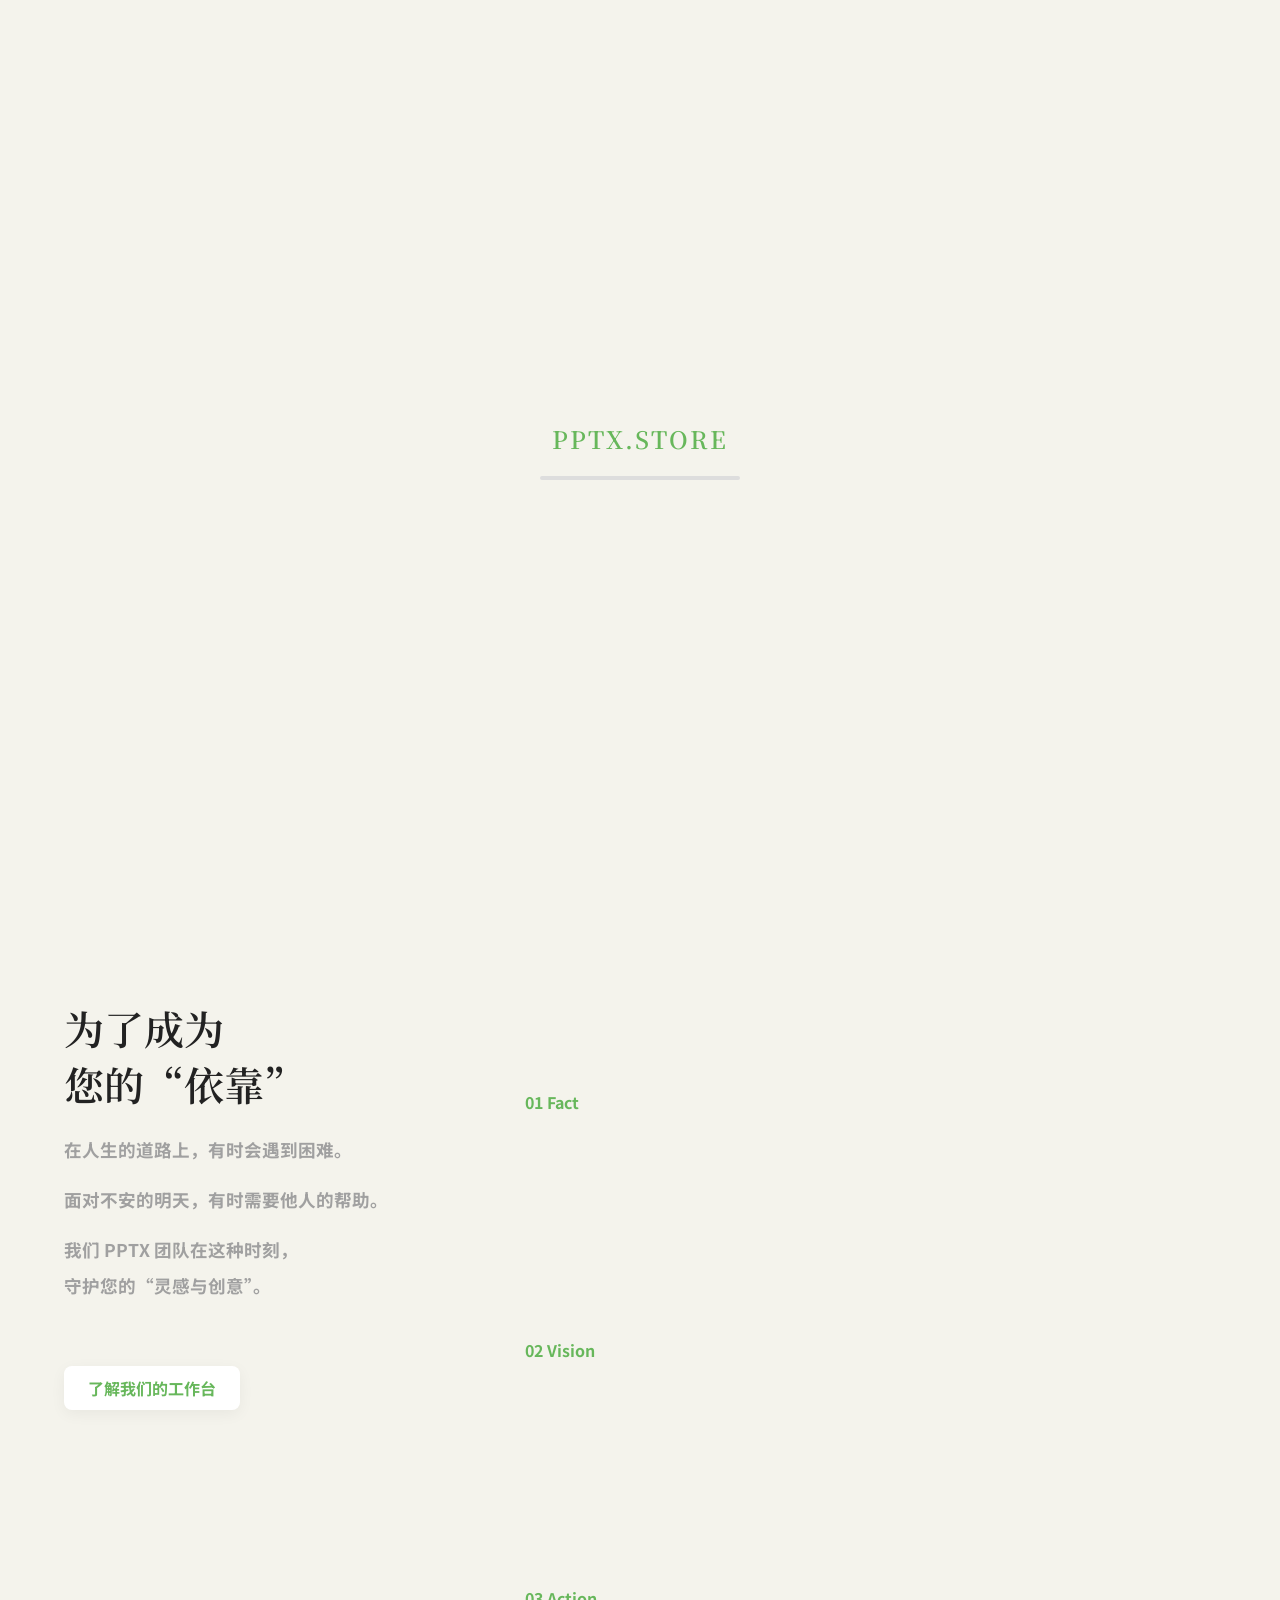
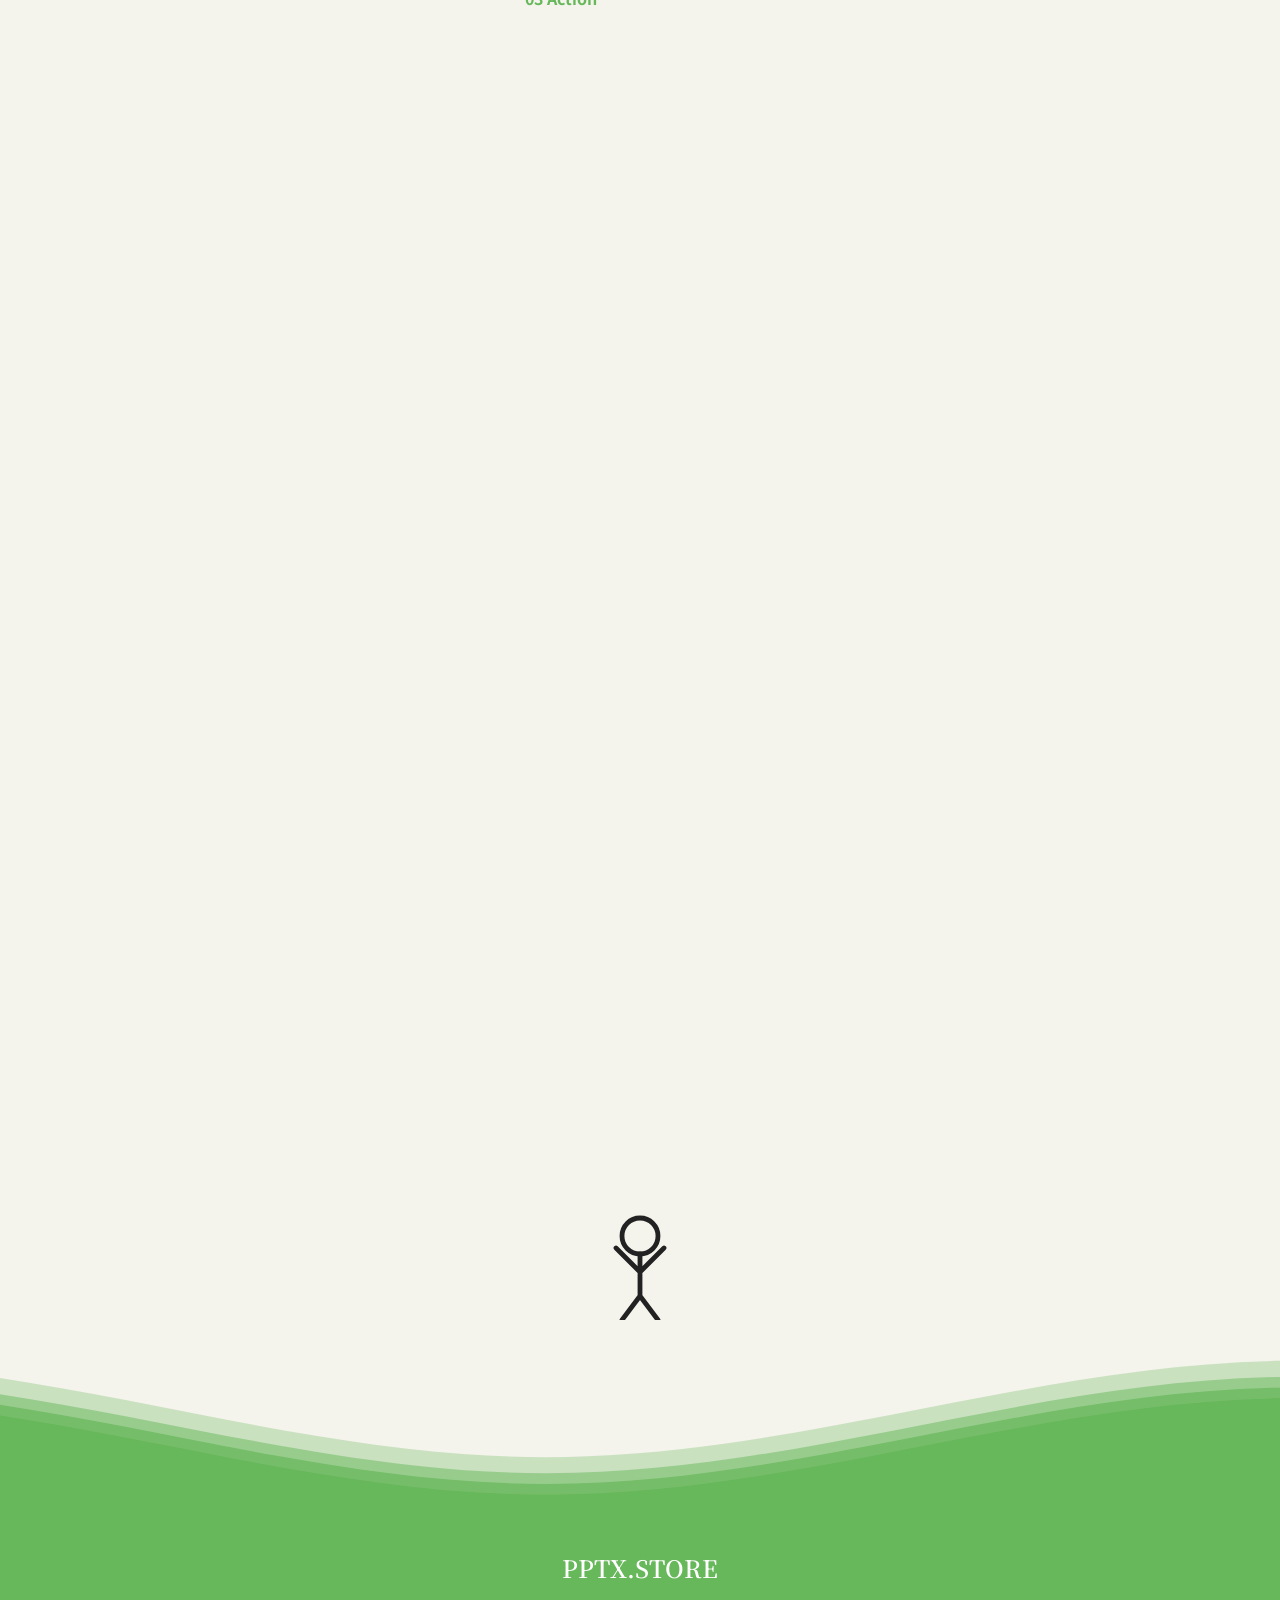
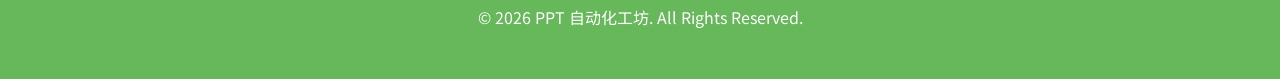
==== index.html @ 2d8229d8 "Reduce homepage drift vertical spread" ====
<!DOCTYPE html>
<html lang="zh-CN">
<head>
    <meta charset="UTF-8">
    <meta name="viewport" content="width=device-width, initial-scale=1.0">
    <title>PPTX.STORE | 首页</title>
    <!-- GSAP & ScrollTrigger -->
    <script src="https://cdnjs.cloudflare.com/ajax/libs/gsap/3.12.2/gsap.min.js"></script>
    <script src="https://cdnjs.cloudflare.com/ajax/libs/gsap/3.12.2/ScrollTrigger.min.js"></script>
    
    <!-- Google Fonts: Noto Serif SC for headings, Noto Sans SC for body -->
    <link rel="preconnect" href="https://fonts.googleapis.com">
    <link rel="preconnect" href="https://fonts.gstatic.com" crossorigin>
    <link href="https://fonts.googleapis.com/css2?family=Noto+Sans+SC:wght@300;400;500;700&family=Noto+Serif+SC:wght@400;600;900&display=swap" rel="stylesheet">
    
    <style>
        /* === 基础重置与变量 === */
        :root {
            --bg-color: #f4f3ec; /* 米白底色 */
            --primary-green: #67b75b; /* 主题绿 */
            --primary-green-hover: #55994b;
            --text-dark: #222222;
            --text-light: #a0a0a0;
            --spring-easing: cubic-bezier(0.34, 1.56, 0.64, 1); /* 弹性跳跃曲线 */
        }
        
        * { margin: 0; padding: 0; box-sizing: border-box; }
        
        h1, h2, h3, .logo {
            font-family: 'Noto Serif SC', serif;
            font-weight: 600;
        }
        
        body, p, a, input, button, textarea, select {
            font-family: 'Noto Sans SC', sans-serif;
        }
        
        body {
            background-color: var(--bg-color);
            color: var(--text-dark);
            overflow-x: hidden;
            -webkit-font-smoothing: antialiased;
        }

        /* === Loading 遮罩 === */
        #loader {
            position: fixed;
            top: 0; left: 0; width: 100vw; height: 100vh;
            background-color: var(--bg-color);
            z-index: 9999;
            display: flex;
            align-items: center;
            justify-content: center;
            flex-direction: column;
        }
        .progress-bar-container {
            width: 200px; height: 4px;
            background-color: #ddd;
            border-radius: 2px;
            overflow: hidden;
            margin-top: 20px;
        }
        .progress-bar {
            width: 0%; height: 100%;
            background-color: var(--primary-green);
        }

        /* === 导航栏 === */
        header.global-nav {
            position: fixed;
            top: 0; left: 0; width: 100%;
            padding: 20px 40px;
            display: flex;
            justify-content: space-between;
            align-items: center;
            z-index: 1000;
            background: rgba(244, 243, 236, 0.85);
            backdrop-filter: blur(10px);
            border-bottom: 1px solid rgba(0,0,0,0.05);
            transition: all 0.3s ease;
        }
        header.global-nav.transparent-nav {
            background: transparent;
            backdrop-filter: none;
            border-bottom: none;
        }
        .global-nav .logo { font-size: 24px; font-weight: bold; letter-spacing: 2px; color: var(--primary-green); text-decoration: none;}
        .global-nav .nav-links { display: flex; gap: 30px; align-items: center; }
        .global-nav .nav-links a { text-decoration: none; color: var(--text-dark); font-weight: 500; font-size: 15px; position: relative; transition: color 0.3s ease; }
        .global-nav .nav-links a:hover, .global-nav .nav-links a.active { color: var(--primary-green); }
        
        /* 按钮水面波浪效果 (Bottom-to-Top Fill) */
        .btn-wave {
            position: relative;
            padding: 10px 24px;
            border-radius: 8px;
            background: #fff;
            color: var(--primary-green) !important;
            font-weight: bold;
            text-decoration: none;
            overflow: hidden;
            box-shadow: 0 4px 15px rgba(0,0,0,0.05);
            transition: color 0.3s ease;
            display: inline-block;
        }
        .btn-wave::before {
            content: '';
            position: absolute;
            bottom: -50%; left: -50%;
            width: 200%; height: 200%;
            background-color: var(--primary-green);
            border-radius: 40%; /* 模拟波浪 */
            transform: translateY(100%);
            transition: transform 0.6s cubic-bezier(0.4, 0, 0.2, 1);
            z-index: -1;
            animation: waveRotate 4s linear infinite;
        }
        @keyframes waveRotate { 0% { transform: translateY(100%) rotate(0deg); } 100% { transform: translateY(100%) rotate(360deg); } }
        .btn-wave:hover { color: #fff !important; }
        .btn-wave:hover::before { transform: translateY(-10%) rotate(0deg); animation: none; }

        /* === 首屏 (Hero Section) === */
        .hero {
            position: relative;
            height: 100vh;
            display: flex;
            align-items: center;
            justify-content: center;
            overflow: hidden;
        }
        .hero-title {
            text-align: center;
            z-index: 10;
            color: #fff;
            mix-blend-mode: difference;
        }
        .hero-title h1 {
            font-size: clamp(3rem, 6vw, 5rem);
            font-weight: 900;
            letter-spacing: 4px;
            line-height: 1.2;
            margin-bottom: 20px;
            opacity: 0;
            transform: translateY(30px);
            color: currentColor;
        }
        .hero-title p {
            font-size: 1.2rem;
            color: currentColor;
            letter-spacing: 2px;
            opacity: 0;
            transform: translateY(20px);
        }

        .hero-drift-field {
            position: absolute;
            inset: 7% -14% 8% -14%;
            z-index: 1;
            pointer-events: none;
            overflow: hidden;
        }
        .hero-drift-track {
            position: absolute;
            top: 16%;
            left: 0;
            display: flex;
            align-items: flex-start;
            gap: clamp(78px, 5.2vw, 118px);
            width: max-content;
            animation: heroDriftLeft 168s linear infinite;
            will-change: transform;
        }
        .organic-shape {
            flex: 0 0 auto;
            width: auto;
            max-width: clamp(280px, var(--shape-width, 24vw), 430px);
            margin-top: var(--float-y, 0vh);
            transform: scale(1);
            transform-origin: center center;
            transition: transform 0.68s cubic-bezier(.2,.9,.2,1);
            cursor: pointer;
            pointer-events: auto;
        }
        .organic-shape-inner {
            width: max-content;
            max-width: inherit;
            border-radius: 34% 26% 38% 24% / 28% 40% 24% 36%;
            overflow: hidden;
            transform: translateY(0) rotate(var(--tilt, 0deg));
            animation: templateFloat 10s infinite alternate ease-in-out, waterBlob 5.8s infinite alternate ease-in-out;
            animation-delay: var(--delay, 0s), calc(var(--delay, 0s) * -0.7);
            transition: filter 0.58s ease, box-shadow 0.58s ease, border-radius 0.68s ease;
            box-shadow: 0 24px 62px rgba(68, 94, 62, 0.13);
            background: #fff;
        }
        .organic-shape-inner img {
            display: block;
            width: auto;
            height: clamp(250px, var(--shape-height, 31vh), 335px);
            max-width: inherit;
            object-fit: contain;
            pointer-events: none;
        }
        .organic-shape:hover {
            z-index: 5;
            transform: scale(1.12);
        }
        .organic-shape:hover .organic-shape-inner {
            filter: brightness(1.03) saturate(1.08);
            box-shadow: 0 34px 86px rgba(68, 94, 62, 0.2);
            border-radius: 42% 30% 34% 48% / 36% 48% 30% 42%;
        }

        @keyframes heroDriftLeft {
            0% { transform: translateX(0); }
            100% { transform: translateX(-50%); }
        }
        @keyframes templateFloat {
            0% { transform: translateY(-8px) rotate(calc(var(--tilt, 0deg) - 0.8deg)); }
            100% { transform: translateY(10px) rotate(calc(var(--tilt, 0deg) + 0.8deg)); }
        }
        @keyframes waterBlob {
            0% { border-radius: 34% 26% 38% 24% / 28% 40% 24% 36%; }
            34% { border-radius: 48% 30% 32% 44% / 42% 28% 46% 30%; }
            68% { border-radius: 26% 44% 48% 30% / 30% 48% 28% 42%; }
            100% { border-radius: 42% 34% 28% 46% / 46% 32% 42% 28%; }
        }
        @media (max-width: 760px) {
            .hero-drift-field { inset: 12% -34% 12% -34%; }
            .hero-drift-track { gap: 28px; top: 8%; animation-duration: 78s; }
            .organic-shape { max-width: min(78vw, 330px); }
            .organic-shape-inner img { height: clamp(190px, var(--shape-height, 30vh), 310px); }
        }

        /* === 左静右动 (Sticky Split Section) === */
        .sticky-section {
            display: flex;
            padding: 100px 5vw;
            min-height: 200vh; /* 创造滚动空间 */
            position: relative;
        }
        .sticky-left {
            width: 40%;
            position: sticky;
            top: 30vh; /* 固定在视口 30% 处 */
            height: fit-content;
        }
        .sticky-left h2 {
            font-size: 2.5rem;
            margin-bottom: 20px;
            line-height: 1.4;
        }
        .scroll-text {
            /* 初始浅灰色，通过 JS 切换 */
            color: var(--text-light);
            font-size: 1.1rem;
            line-height: 2;
            margin-bottom: 15px;
            transition: color 0.6s ease;
            font-weight: bold;
        }
        .scroll-text.active { color: var(--text-dark); }

        .scroll-right {
            width: 60%;
            display: flex;
            flex-direction: column;
            gap: 150px;
            padding-top: 10vh;
        }
        
        /* 图片拉入动画框架 */
        .reveal-container {
            position: relative;
            width: 100%;
            border-radius: 20px;
            overflow: hidden;
            /* 初始被遮罩完全隐藏 */
            clip-path: inset(100% 0 0 0);
        }
        .reveal-container img {
            width: 100%;
            display: block;
            border-radius: 20px;
            transform: translateY(20%); /* 内部图片的视差初始值 */
            transform-origin: center center;
        }

        /* === 底部波浪 (Wave Footer) === */
        .wave-footer-container {
            position: relative;
            width: 100%;
            height: 300px;
            background: var(--bg-color);
            margin-top: 100px;
            overflow: hidden;
        }
        .waves {
            position: absolute;
            bottom: 0; width: 100%; height: 100%;
            min-height: 100px;
            max-height: 150px;
        }
        .parallax > use {
            animation: move-forever 25s cubic-bezier(.55,.5,.45,.5)     infinite;
        }
        .parallax > use:nth-child(1) { animation-delay: -2s; animation-duration: 7s; }
        .parallax > use:nth-child(2) { animation-delay: -3s; animation-duration: 10s; }
        .parallax > use:nth-child(3) { animation-delay: -4s; animation-duration: 13s; }
        .parallax > use:nth-child(4) { animation-delay: -5s; animation-duration: 20s; }

        @keyframes move-forever {
            0% { transform: translate3d(-90px,0,0); }
            100% { transform: translate3d(85px,0,0); }
        }

        .footer-content {
            background-color: var(--primary-green);
            padding: 50px;
            text-align: center;
            color: #fff;
        }
        .hand-drawn-icon {
            width: 120px; height: 120px;
            margin: 0 auto -60px auto;
            position: relative;
            z-index: 10;
        }

    </style>
</head>
<body>

    <!-- Loading Screen -->
    <div id="loader">
        <h2 style="color: var(--primary-green); letter-spacing: 2px;">PPTX.STORE</h2>
        <div class="progress-bar-container">
            <div class="progress-bar" id="progress-bar"></div>
        </div>
    </div>

    <!-- Unified Header -->
    <header class="global-nav transparent-nav"></header>
    <script src="assets/site-nav.js" data-active="home"></script>

    <!-- Hero Section -->
    <section class="hero">
        <!-- Floating Organic Shapes -->
        <div class="hero-drift-field" aria-hidden="true">
            <div class="hero-drift-track" id="hero-drift-track"></div>
        </div>

        <div class="hero-title">
            <h1 id="hero-h1">你的灵感<br>更为生动。</h1>
            <p id="hero-p">AI 驱动的 PPT 自动化工作台</p>
        </div>
    </section>

    <!-- Sticky Split Section -->
    <section class="sticky-section">
        <div class="sticky-left">
            <h2>为了成为<br>您的“依靠”</h2>
            <p class="scroll-text" data-trigger="text1">在人生的道路上，有时会遇到困难。</p>
            <p class="scroll-text" data-trigger="text2">面对不安的明天，有时需要他人的帮助。</p>
            <p class="scroll-text" data-trigger="text3">我们 PPTX 团队在这种时刻，<br>守护您的“灵感与创意”。</p>
            <br><br>
            <a href="https://app.pptx.store/workbench" class="btn-wave">了解我们的工作台</a>
        </div>
        
        <div class="scroll-right">
            <!-- Reveal Image 1 -->
            <div style="margin-bottom: 50px;">
                <span style="color: var(--primary-green); font-weight: bold;">01 Fact</span>
                <div class="reveal-container" id="reveal-img-1">
                    <img class="reveal-inner" src="https://images.unsplash.com/photo-1522071820081-009f0129c71c?auto=format&fit=crop&q=80&w=800" alt="Fact 1">
                </div>
            </div>

            <!-- Reveal Image 2 -->
            <div style="margin-bottom: 50px;">
                <span style="color: var(--primary-green); font-weight: bold;">02 Vision</span>
                <div class="reveal-container" id="reveal-img-2">
                    <img class="reveal-inner" src="https://images.unsplash.com/photo-1553877522-43269d4ea984?auto=format&fit=crop&q=80&w=800" alt="Fact 2">
                </div>
            </div>

            <!-- Reveal Image 3 -->
            <div style="margin-bottom: 50px;">
                <span style="color: var(--primary-green); font-weight: bold;">03 Action</span>
                <div class="reveal-container" id="reveal-img-3">
                    <img class="reveal-inner" src="https://images.unsplash.com/photo-1542744094-3a31f272c490?auto=format&fit=crop&q=80&w=800" alt="Fact 3">
                </div>
            </div>
        </div>
    </section>

    <!-- Wave Footer -->
    <div class="wave-footer-container">
        <!-- SVG 手绘小人占位 (放在波浪上方) -->
        <div class="hand-drawn-icon">
            <svg viewBox="0 0 100 100" fill="none" xmlns="http://www.w3.org/2000/svg">
                <circle cx="50" cy="30" r="15" stroke="#222" stroke-width="4" fill="#f4f3ec"/>
                <path d="M50 45 L50 80 M50 60 L30 40 M50 60 L70 40 M50 80 L35 100 M50 80 L65 100" stroke="#222" stroke-width="4" stroke-linecap="round"/>
            </svg>
        </div>
        
        <!-- SVG 波浪 -->
        <svg class="waves" xmlns="http://www.w3.org/2000/svg" xmlns:xlink="http://www.w3.org/1999/xlink" viewBox="0 24 150 28" preserveAspectRatio="none" shape-rendering="auto">
            <defs>
                <path id="gentle-wave" d="M-160 44c30 0 58-18 88-18s 58 18 88 18 58-18 88-18 58 18 88 18 v44h-352z" />
            </defs>
            <g class="parallax">
                <use xlink:href="#gentle-wave" x="48" y="0" fill="rgba(103, 183, 91, 0.3)" />
                <use xlink:href="#gentle-wave" x="48" y="3" fill="rgba(103, 183, 91, 0.5)" />
                <use xlink:href="#gentle-wave" x="48" y="5" fill="rgba(103, 183, 91, 0.7)" />
                <use xlink:href="#gentle-wave" x="48" y="7" fill="var(--primary-green)" />
            </g>
        </svg>
    </div>
    <div class="footer-content">
        <h2 style="margin-bottom: 20px;">PPTX.STORE</h2>
        <p>© 2026 PPT 自动化工坊. All Rights Reserved.</p>
    </div>

    <!-- === 核心动画脚本 === -->
    <script>
        // 注册 ScrollTrigger
        gsap.registerPlugin(ScrollTrigger);

        const templateImages = [
            "static/templates/颁奖.jpg",
            "static/templates/读书分享.jpg",
            "static/templates/非遗ppt模板.jpg",
            "static/templates/高端模板.jpg",
            "static/templates/高三班会模板.jpg",
            "static/templates/公司介绍.jpg",
            "static/templates/检察蓝模板.jpg",
            "static/templates/腊八节模板.jpg",
            "static/templates/玫瑰金理财模板.jpg",
            "static/templates/美味食堂模板.jpg",
            "static/templates/美妆模板.jpg",
            "static/templates/融资模板.jpg",
            "static/templates/商务模板2.jpg",
            "static/templates/现代模板.jpg",
            "static/templates/学生干部竞选模板.jpg",
            "static/templates/杂质风模板.jpg"
        ];

        const driftTrack = document.getElementById("hero-drift-track");
        if (driftTrack) {
            const shuffled = templateImages
                .map(src => ({ src, weight: Math.random() }))
                .sort((a, b) => a.weight - b.weight)
                .map(item => item.src);
            const doubled = [...shuffled, ...shuffled];
            driftTrack.innerHTML = doubled.map((src, index) => {
                const lanes = [-8, 7, -4, 10, -6, 4];
                const width = 21.5 + Math.random() * 3.5;
                const height = 29 + Math.random() * 4;
                const floatY = lanes[index % lanes.length] + (-2 + Math.random() * 4);
                const tilt = -4 + Math.random() * 8;
                const delay = -(index * 0.65 + Math.random() * 5);
                return `<div class="organic-shape" style="--shape-width:${width.toFixed(2)}vw; --shape-height:${height.toFixed(2)}vh; --float-y:${floatY.toFixed(2)}vh; --tilt:${tilt.toFixed(2)}deg; --delay:${delay.toFixed(2)}s;"><div class="organic-shape-inner"><img src="${src}" alt=""></div></div>`;
            }).join("");
        }

        // 1. Loading 动画
        window.addEventListener("load", () => {
            const tl = gsap.timeline();
            
            // 进度条增长
            tl.to("#progress-bar", { width: "100%", duration: 1.2, ease: "power2.inOut" })
            // 遮罩上滑消失
            .to("#loader", { yPercent: -100, duration: 0.8, ease: "power4.inOut" })
            // 首屏标题淡入弹跳
            .to("#hero-h1", { y: 0, opacity: 1, duration: 0.8, ease: "back.out(1.7)" }, "-=0.3")
            .to("#hero-p", { y: 0, opacity: 1, duration: 0.6, ease: "power2.out" }, "-=0.6");
        });

        // 3. 滚动文字变色逻辑
        const observerOptions = {
            root: null,
            rootMargin: "-40% 0px -40% 0px", // 视口中央 20% 区域为触发区
            threshold: 0
        };

        const textObserver = new IntersectionObserver((entries) => {
            entries.forEach(entry => {
                const imgId = entry.target.id; 
                let textIndex = 1;
                if(imgId === 'reveal-img-1') textIndex = 1;
                if(imgId === 'reveal-img-2') textIndex = 2;
                if(imgId === 'reveal-img-3') textIndex = 3;
                
                const targetText = document.querySelector(`.scroll-text[data-trigger="text${textIndex}"]`);
                
                if(entry.isIntersecting) {
                    targetText.classList.add('active');
                } else {
                    targetText.classList.remove('active');
                }
            });
        }, observerOptions);

        document.querySelectorAll('.reveal-container').forEach(container => {
            textObserver.observe(container);
        });

        // 4. 滚动图片拉入展开动画 (clip-path)
        gsap.utils.toArray('.reveal-container').forEach(container => {
            const innerImg = container.querySelector('.reveal-inner');
            
            let tl = gsap.timeline({
                scrollTrigger: {
                    trigger: container,
                    start: "top 85%", // 当容器顶部到达视口 85% 时触发
                    toggleActions: "play none none reverse"
                }
            });

            tl.to(container, {
                clipPath: "inset(0% 0 0 0)",
                duration: 1.2,
                ease: "power3.inOut"
            })
            .to(innerImg, {
                y: "0%",
                scale: 1,
                duration: 1.2,
                ease: "power3.inOut"
            }, 0); 
        });

        // 导航栏滚动交互：当页面滚动时添加背景毛玻璃
        window.addEventListener('scroll', () => {
            const nav = document.querySelector('header.global-nav');
            if (window.scrollY > 50) {
                nav.classList.remove('transparent-nav');
            } else {
                nav.classList.add('transparent-nav');
            }
        });
    </script>
</body>
</html>
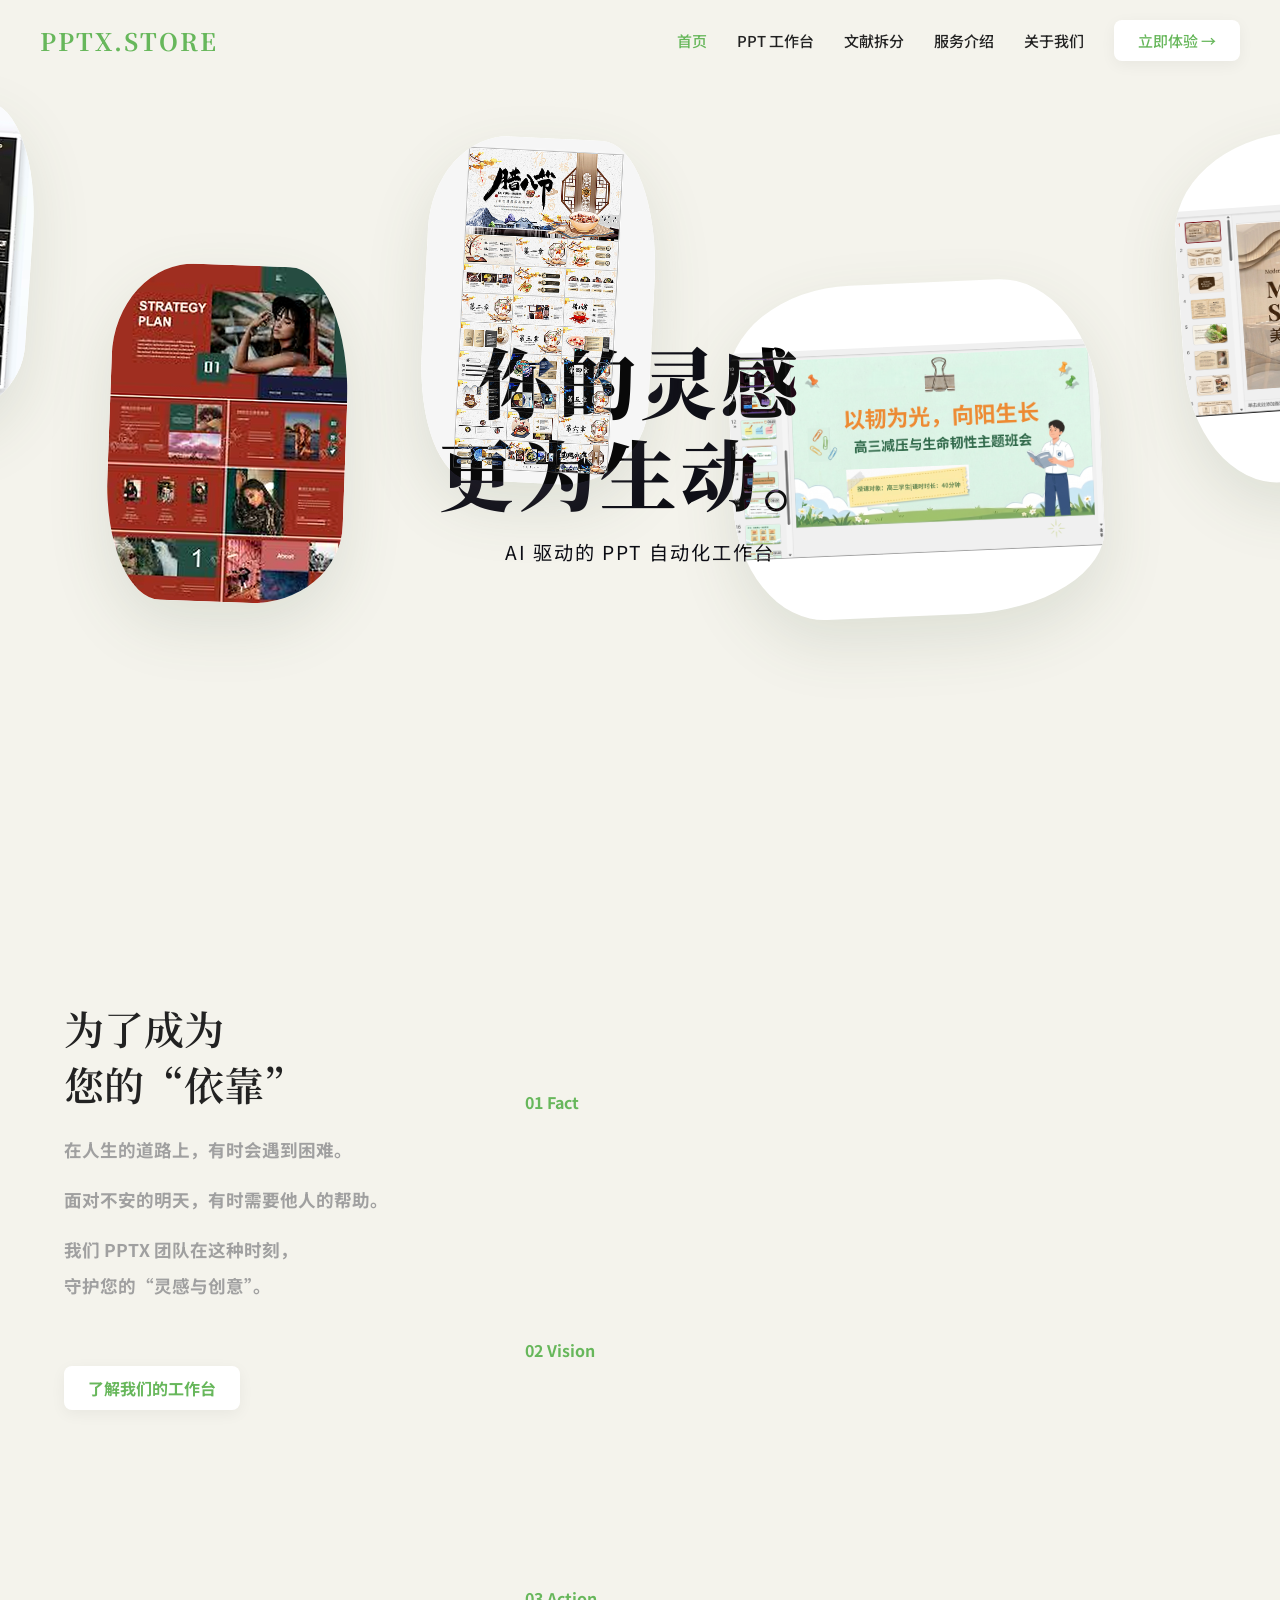
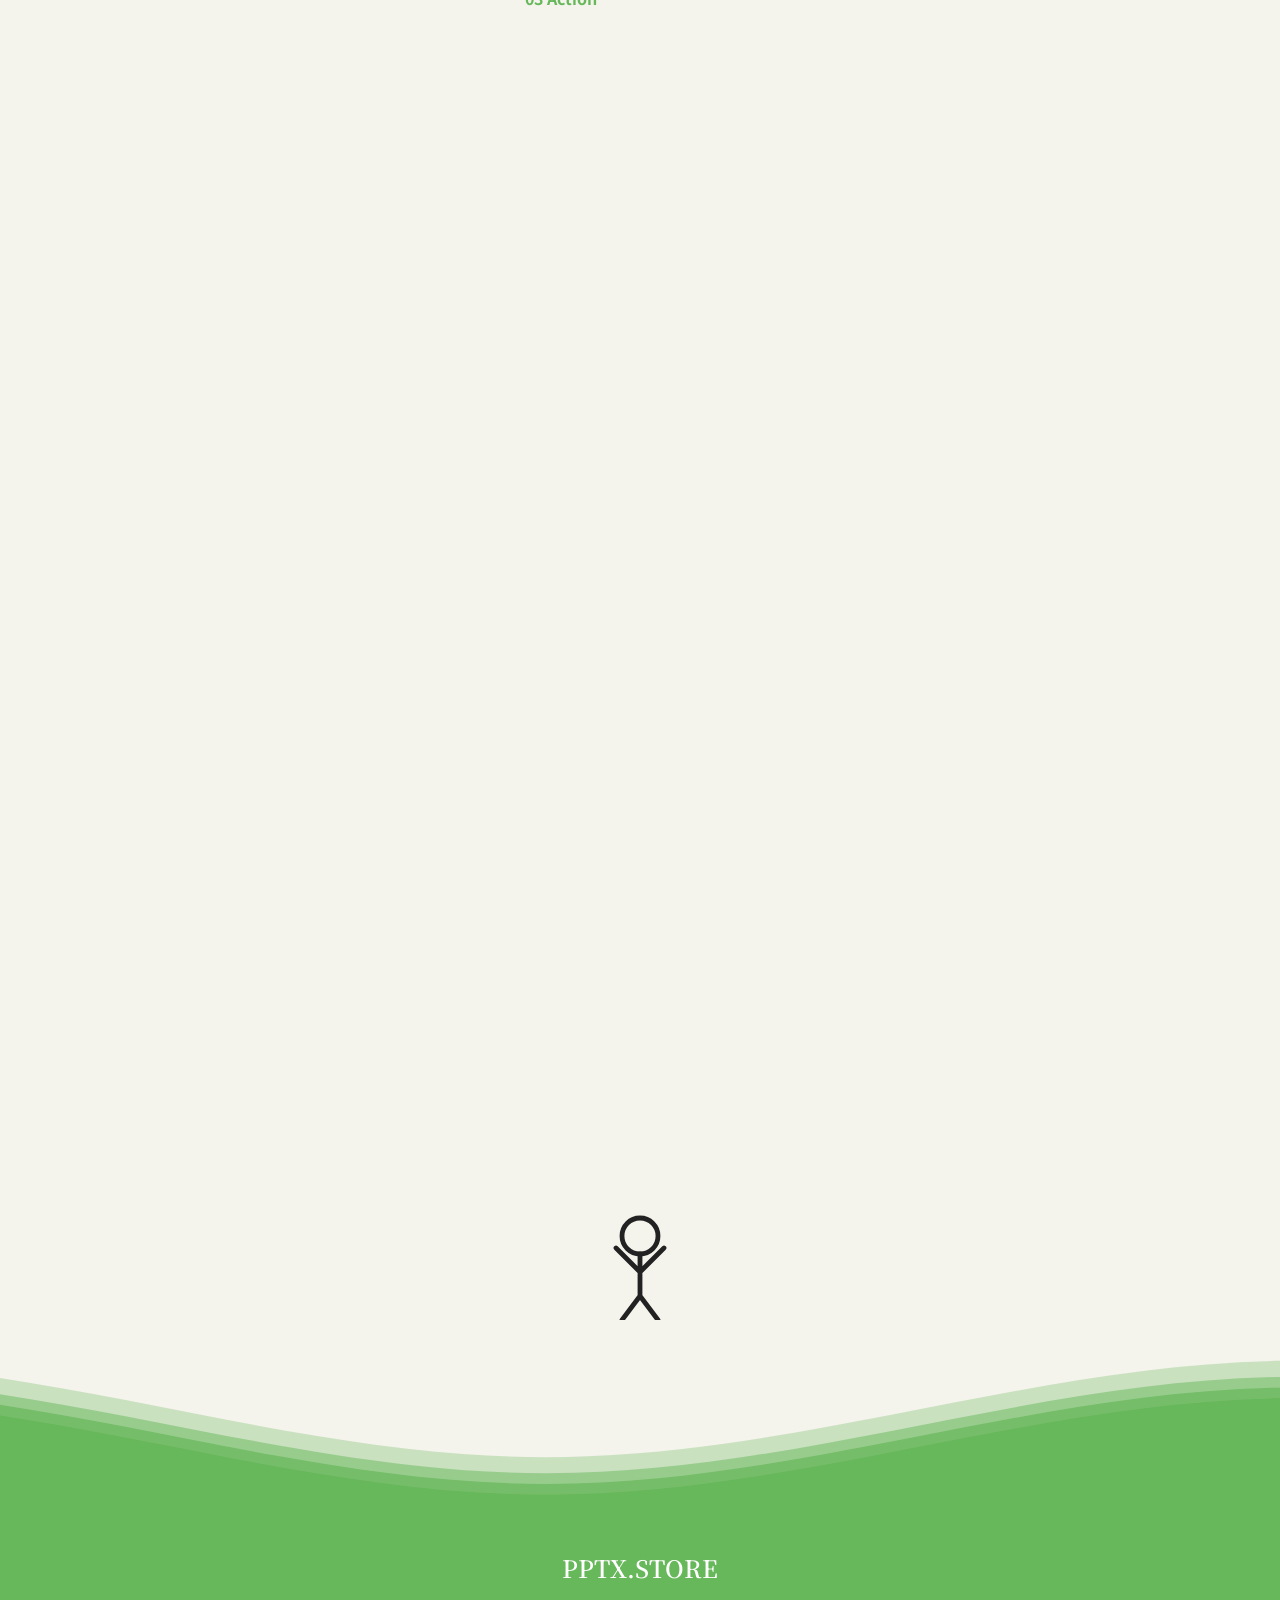
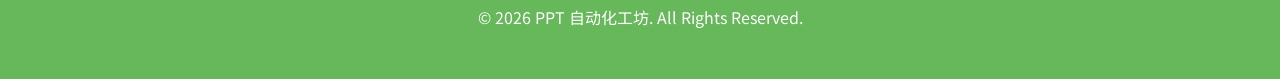
==== commit 1dad2803: "Fix mobile loader fallback" ====
--- a/index.html
+++ b/index.html
@@ -4,9 +4,9 @@
     <meta charset="UTF-8">
     <meta name="viewport" content="width=device-width, initial-scale=1.0">
     <title>PPTX.STORE | 首页</title>
-    <!-- GSAP & ScrollTrigger -->
-    <script src="https://cdnjs.cloudflare.com/ajax/libs/gsap/3.12.2/gsap.min.js"></script>
-    <script src="https://cdnjs.cloudflare.com/ajax/libs/gsap/3.12.2/ScrollTrigger.min.js"></script>
+    <!-- GSAP & ScrollTrigger (local fallback-friendly assets for mobile networks) -->
+    <script src="static/vendor/gsap.min.js"></script>
+    <script src="static/vendor/ScrollTrigger.min.js"></script>
     
     <!-- Google Fonts: Noto Serif SC for headings, Noto Sans SC for body -->
     <link rel="preconnect" href="https://fonts.googleapis.com">
@@ -173,7 +173,7 @@
         .organic-shape {
             flex: 0 0 auto;
             width: auto;
-            max-width: clamp(280px, var(--shape-width, 24vw), 430px);
+            max-width: clamp(336px, var(--shape-width, 28.8vw), 516px);
             margin-top: var(--float-y, 0vh);
             transform: scale(1);
             transform-origin: center center;
@@ -196,7 +196,7 @@
         .organic-shape-inner img {
             display: block;
             width: auto;
-            height: clamp(250px, var(--shape-height, 31vh), 335px);
+            height: clamp(300px, var(--shape-height, 37.2vh), 402px);
             max-width: inherit;
             object-fit: contain;
             pointer-events: none;
@@ -455,8 +455,8 @@
             const doubled = [...shuffled, ...shuffled];
             driftTrack.innerHTML = doubled.map((src, index) => {
                 const lanes = [-8, 7, -4, 10, -6, 4];
-                const width = 21.5 + Math.random() * 3.5;
-                const height = 29 + Math.random() * 4;
+                const width = 25.8 + Math.random() * 4.2;
+                const height = 34.8 + Math.random() * 4.8;
                 const floatY = lanes[index % lanes.length] + (-2 + Math.random() * 4);
                 const tilt = -4 + Math.random() * 8;
                 const delay = -(index * 0.65 + Math.random() * 5);
@@ -464,8 +464,34 @@
             }).join("");
         }
 
+        const revealPageWithoutGsap = () => {
+            const progress = document.getElementById("progress-bar");
+            const loader = document.getElementById("loader");
+            const h1 = document.getElementById("hero-h1");
+            const p = document.getElementById("hero-p");
+            if (progress) progress.style.width = "100%";
+            if (h1) {
+                h1.style.opacity = "1";
+                h1.style.transform = "translateY(0)";
+            }
+            if (p) {
+                p.style.opacity = "1";
+                p.style.transform = "translateY(0)";
+            }
+            if (loader) {
+                loader.style.transition = "transform .55s ease, opacity .4s ease";
+                loader.style.transform = "translateY(-100%)";
+                loader.style.opacity = "0";
+                setTimeout(() => { loader.style.display = "none"; }, 650);
+            }
+        };
+
         // 1. Loading 动画
         window.addEventListener("load", () => {
+            if (!window.gsap) {
+                revealPageWithoutGsap();
+                return;
+            }
             const tl = gsap.timeline();
             
             // 进度条增长
@@ -476,6 +502,12 @@
             .to("#hero-h1", { y: 0, opacity: 1, duration: 0.8, ease: "back.out(1.7)" }, "-=0.3")
             .to("#hero-p", { y: 0, opacity: 1, duration: 0.6, ease: "power2.out" }, "-=0.6");
         });
+        setTimeout(() => {
+            const loader = document.getElementById("loader");
+            if (loader && loader.style.display !== "none" && getComputedStyle(loader).transform === "none") {
+                revealPageWithoutGsap();
+            }
+        }, 2200);
 
         // 3. 滚动文字变色逻辑
         const observerOptions = {
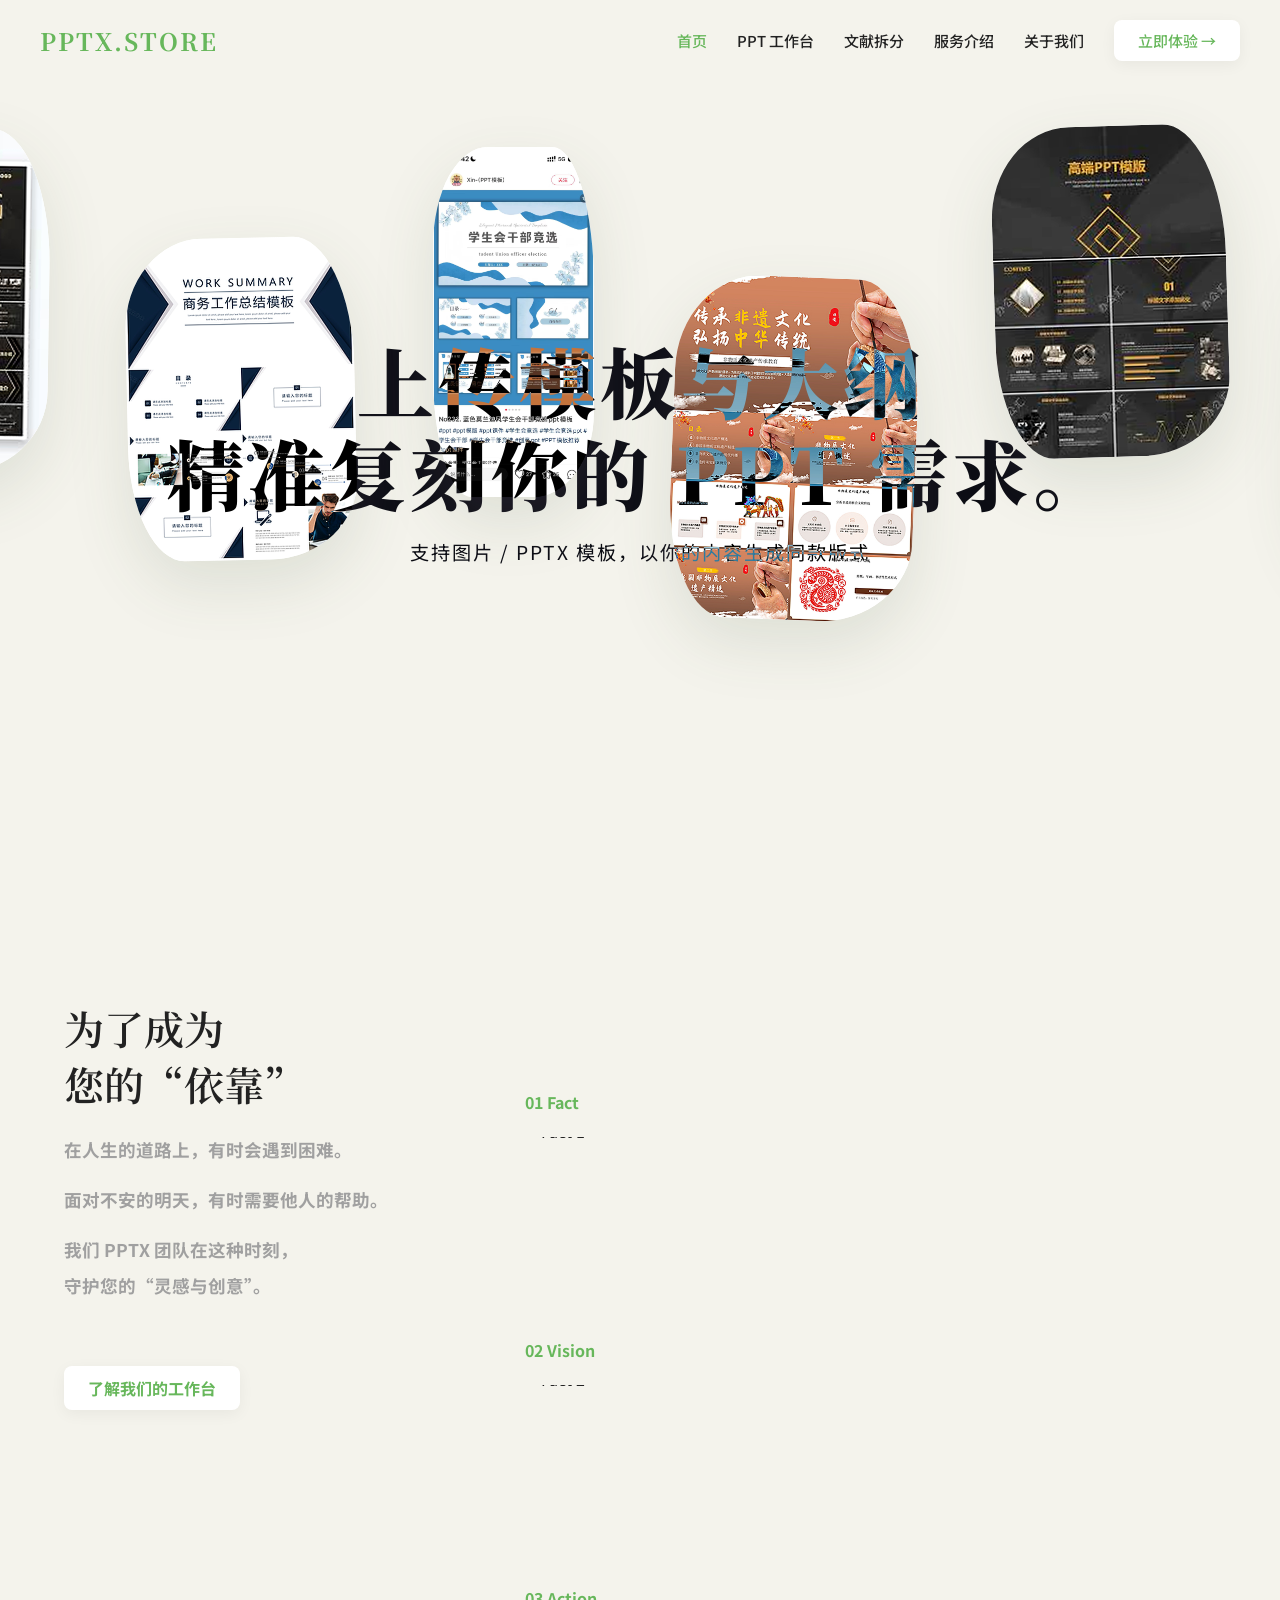
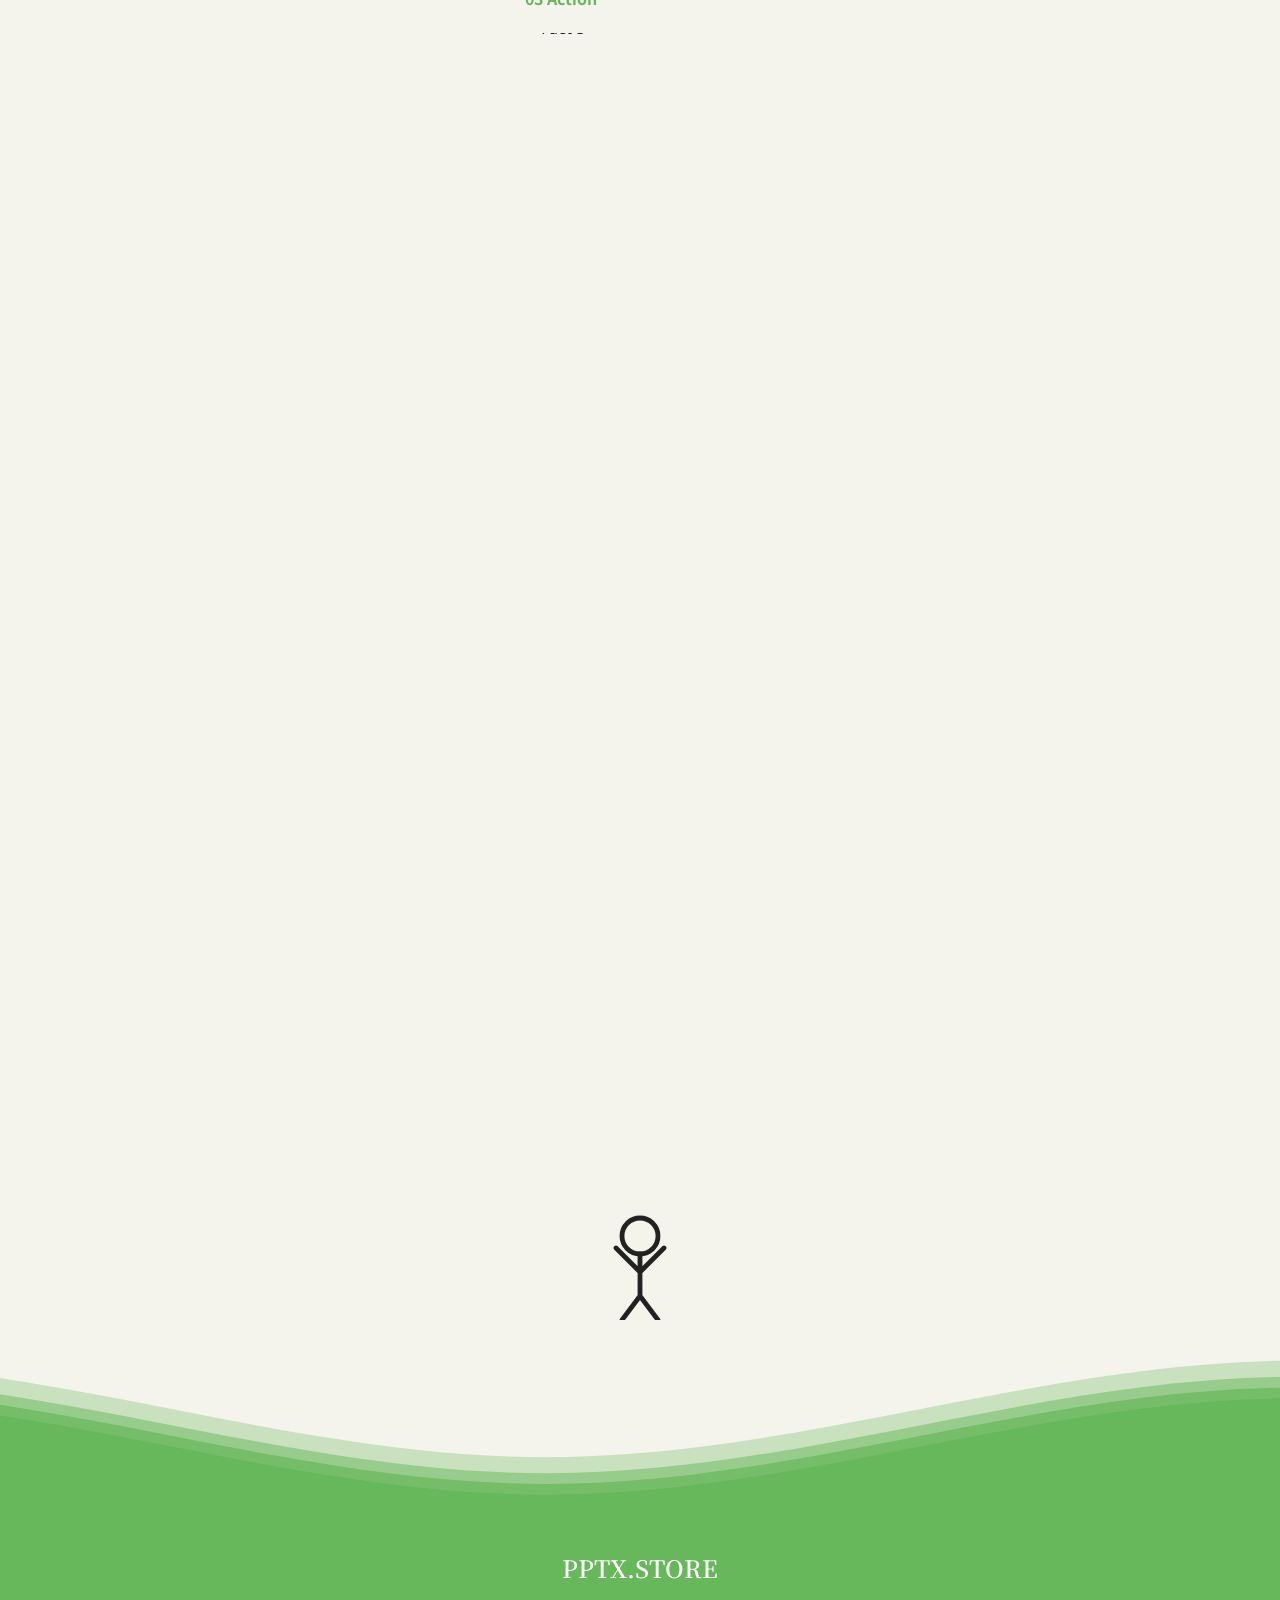
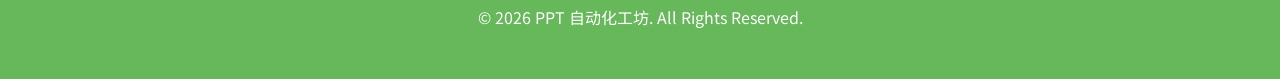
==== commit 915b2eec: "Update homepage hero copy" ====
--- a/index.html
+++ b/index.html
@@ -133,6 +133,7 @@
             z-index: 10;
             color: #fff;
             mix-blend-mode: difference;
+            width: min(92vw, 1120px);
         }
         .hero-title h1 {
             font-size: clamp(3rem, 6vw, 5rem);
@@ -230,6 +231,8 @@
             .hero-drift-track { gap: 28px; top: 8%; animation-duration: 78s; }
             .organic-shape { max-width: min(78vw, 330px); }
             .organic-shape-inner img { height: clamp(190px, var(--shape-height, 30vh), 310px); }
+            .hero-title h1 { font-size: clamp(2.25rem, 12vw, 3.6rem); letter-spacing: 1px; }
+            .hero-title p { font-size: 1rem; letter-spacing: 1px; }
         }
 
         /* === 左静右动 (Sticky Split Section) === */
@@ -351,8 +354,8 @@
         </div>
 
         <div class="hero-title">
-            <h1 id="hero-h1">你的灵感<br>更为生动。</h1>
-            <p id="hero-p">AI 驱动的 PPT 自动化工作台</p>
+            <h1 id="hero-h1">上传模板与大纲<br>精准复刻你的 PPT 需求。</h1>
+            <p id="hero-p">支持图片 / PPTX 模板，以你的内容生成同款版式</p>
         </div>
     </section>
 
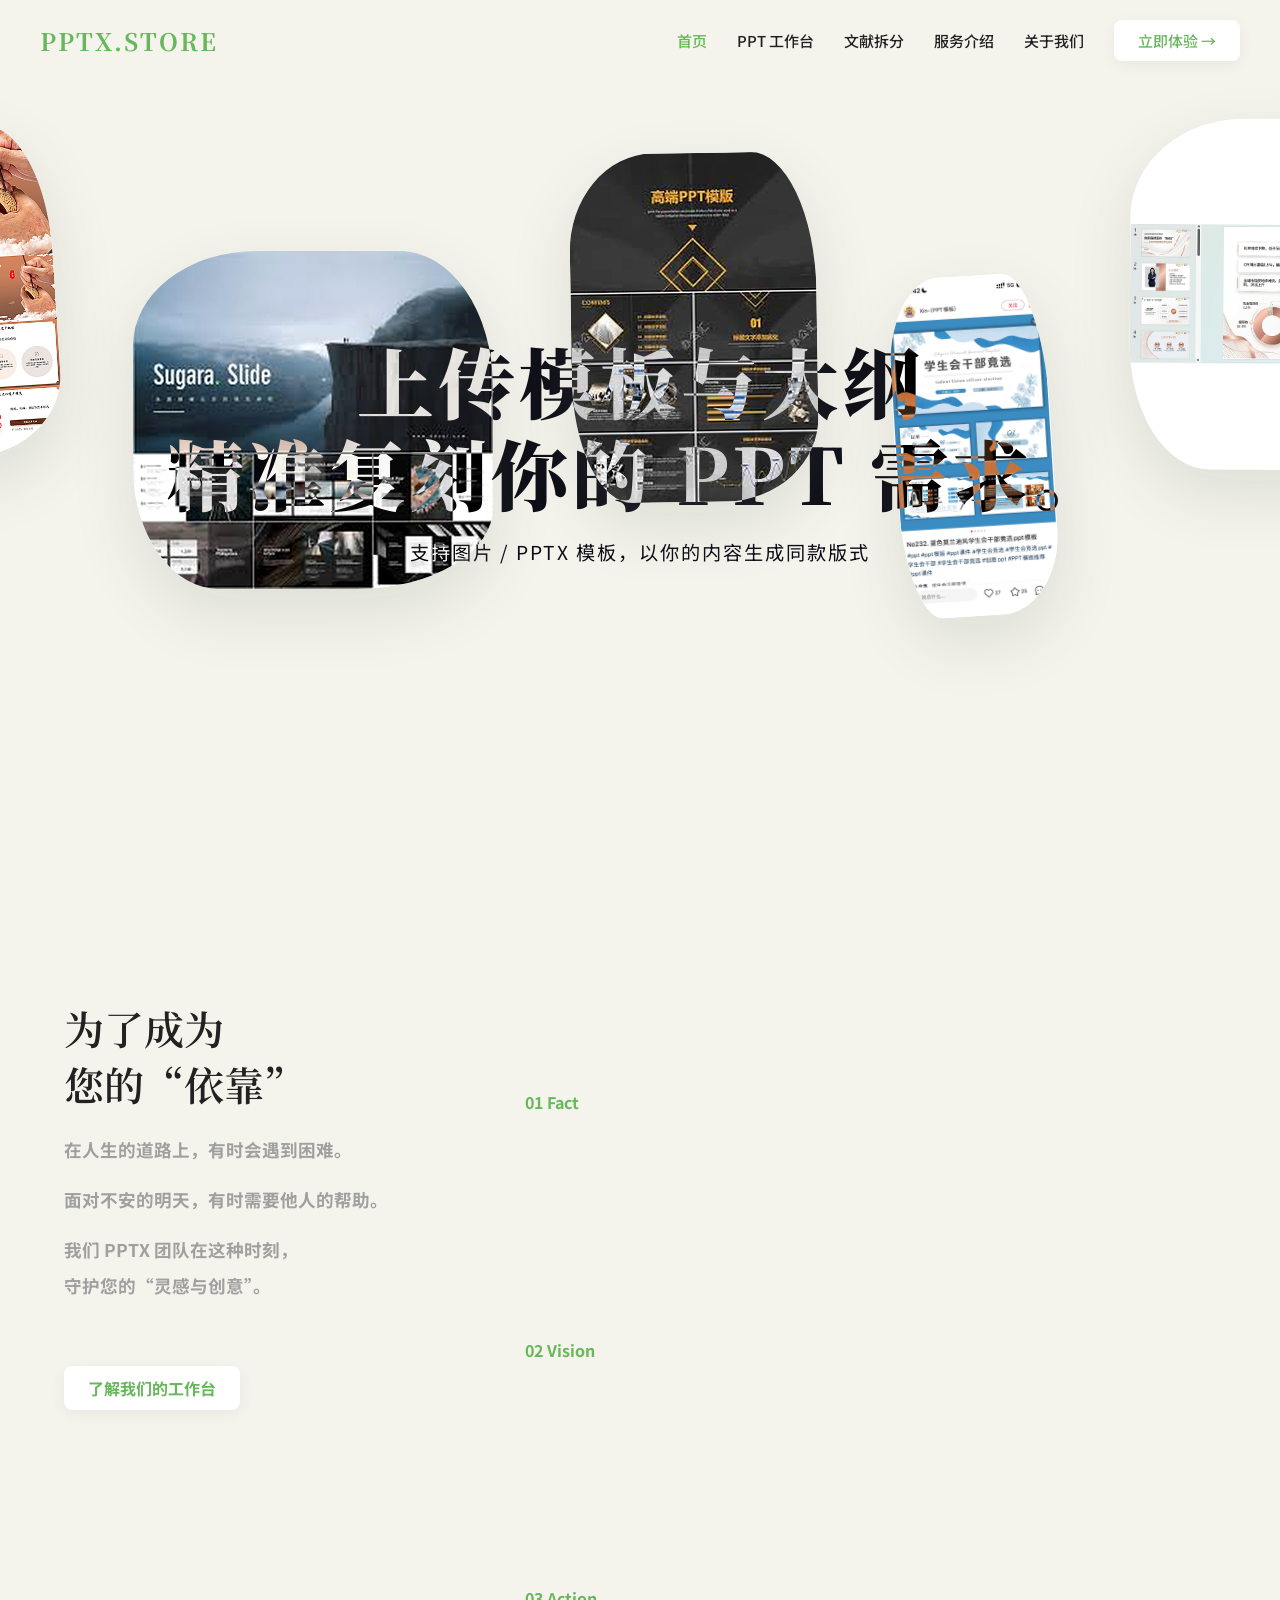
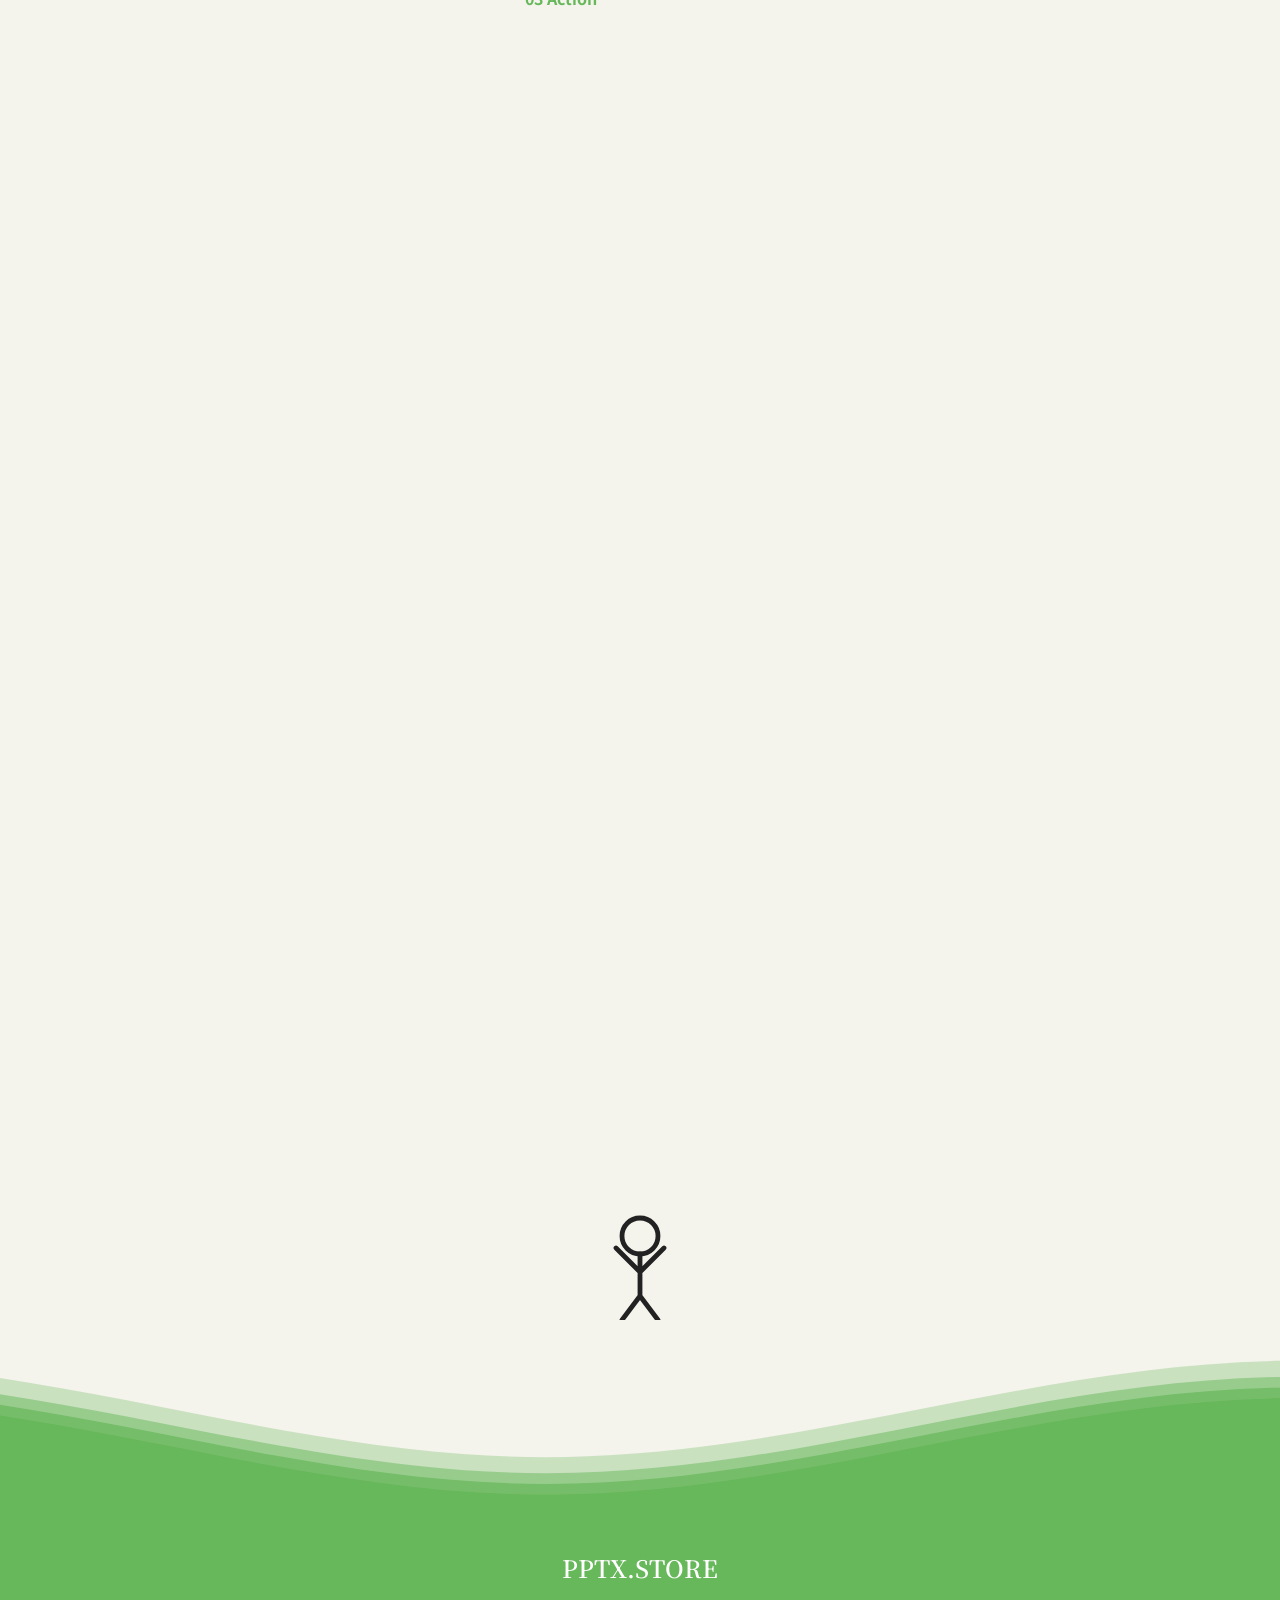
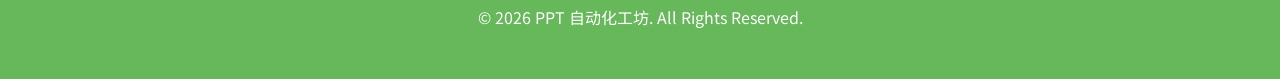
==== commit 095795b7: "Point workbench links to deployed Vercel page" ====
--- a/index.html
+++ b/index.html
@@ -367,7 +367,7 @@
             <p class="scroll-text" data-trigger="text2">面对不安的明天，有时需要他人的帮助。</p>
             <p class="scroll-text" data-trigger="text3">我们 PPTX 团队在这种时刻，<br>守护您的“灵感与创意”。</p>
             <br><br>
-            <a href="https://app.pptx.store/workbench" class="btn-wave">了解我们的工作台</a>
+            <a href="https://www.pptx.store/workbench" class="btn-wave">了解我们的工作台</a>
         </div>
         
         <div class="scroll-right">
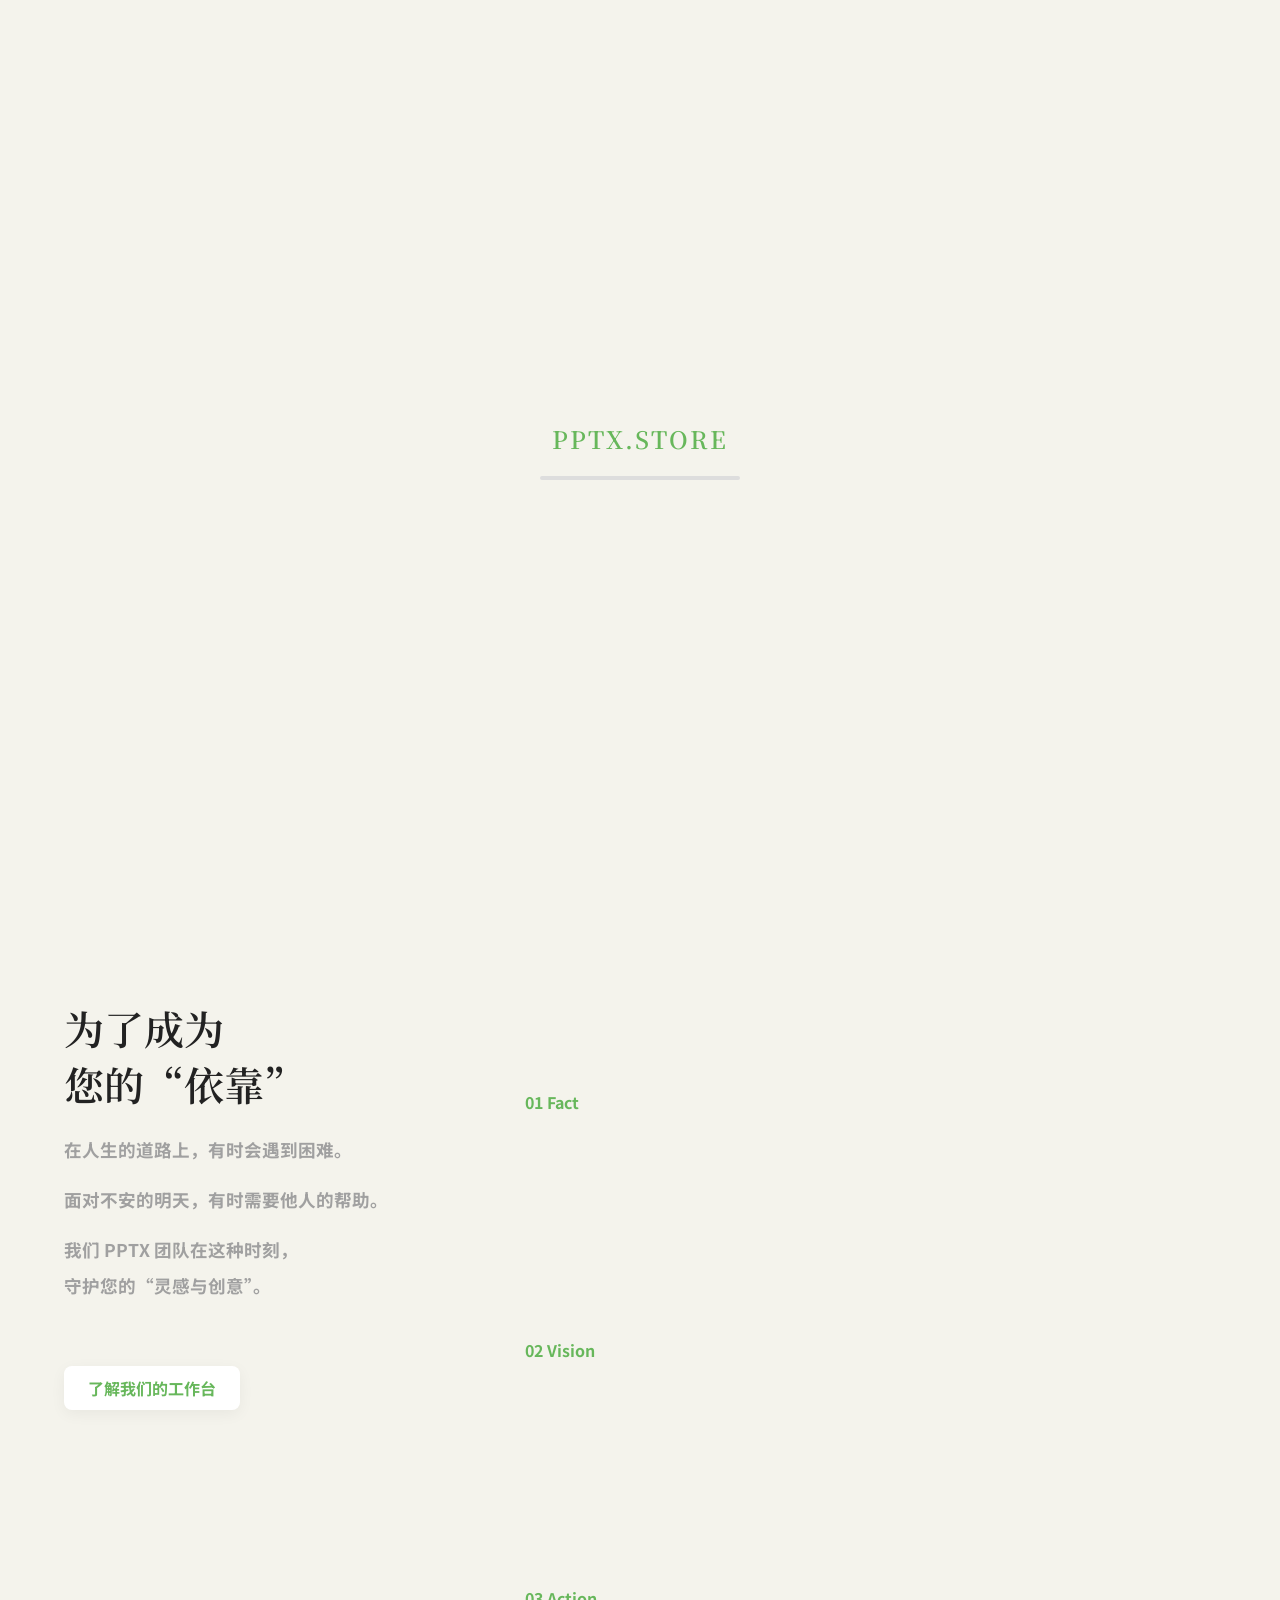
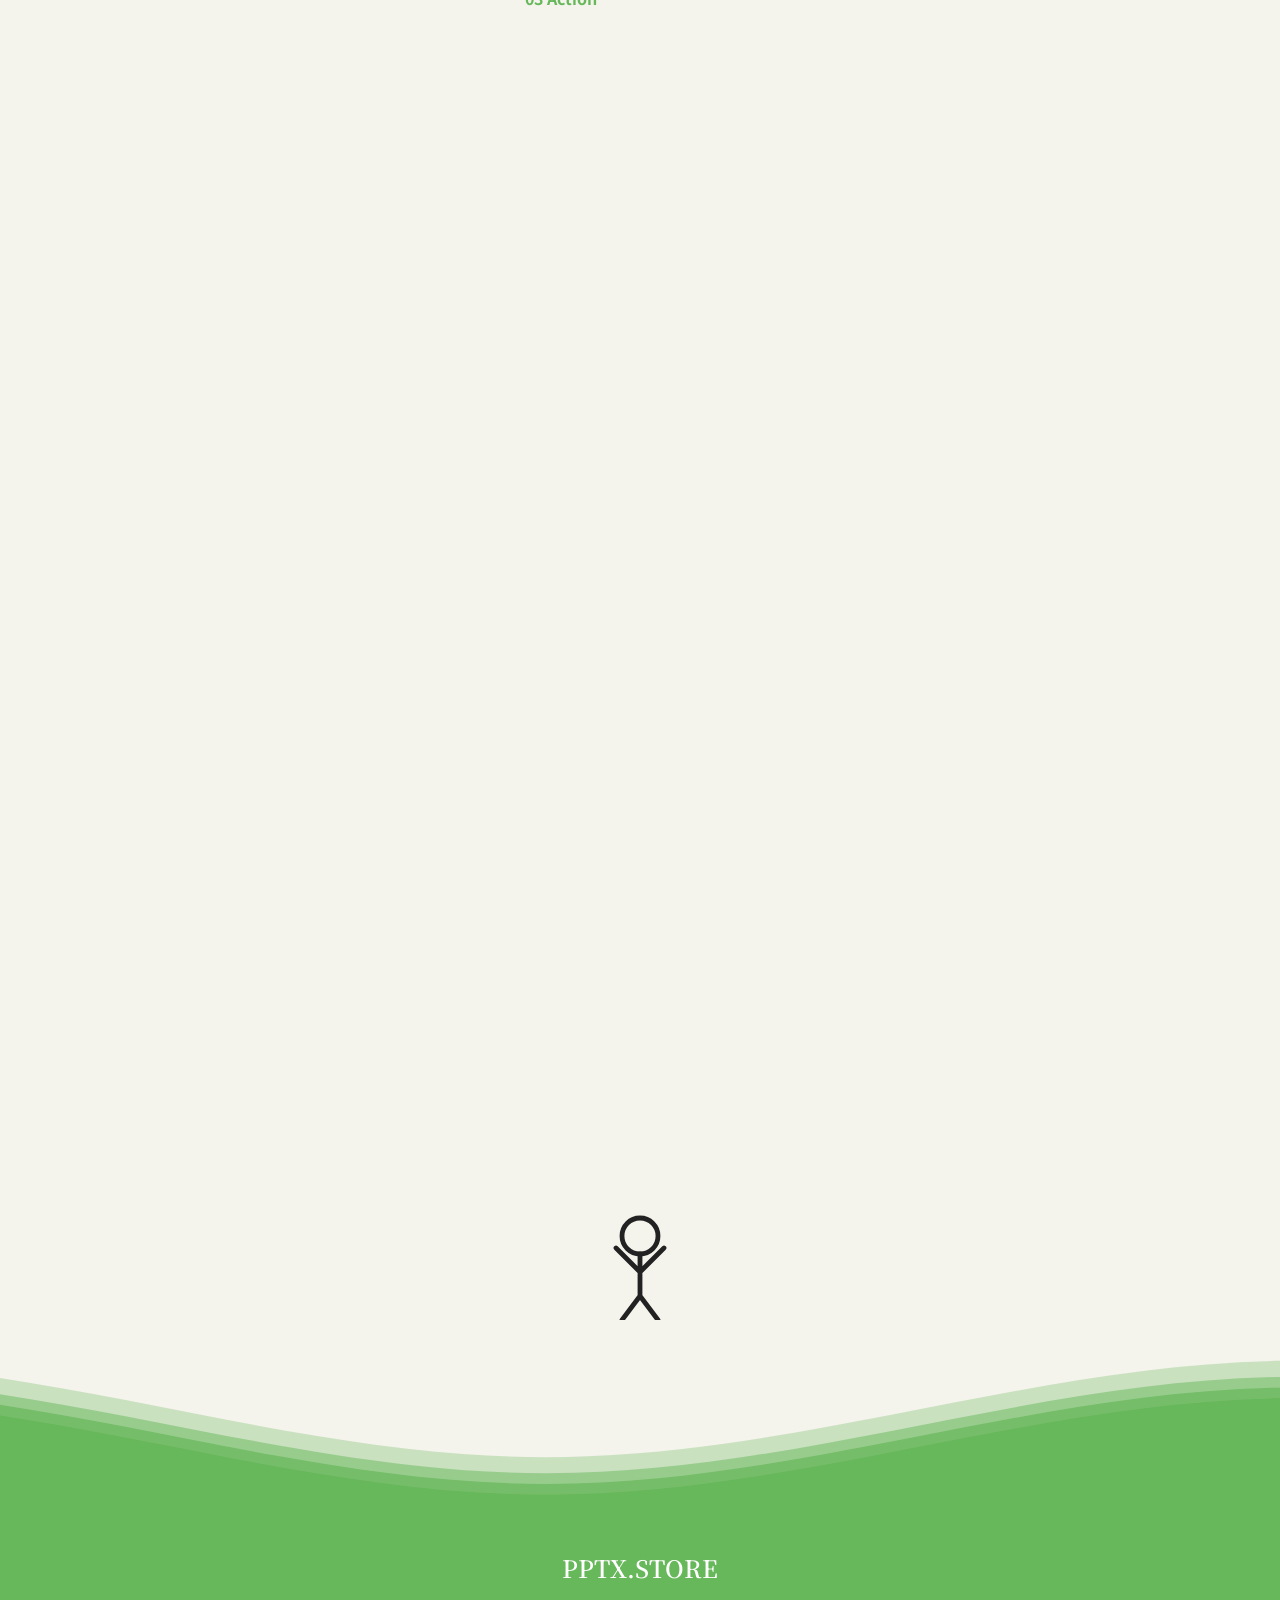
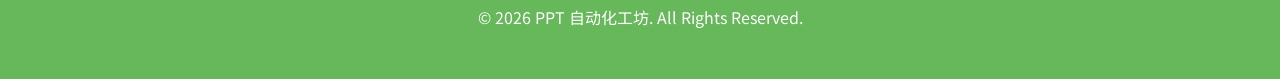
==== commit 2d3e2133: "Restore organic landing page at site root" ====
--- a/index.html
+++ b/index.html
@@ -5,8 +5,8 @@
     <meta name="viewport" content="width=device-width, initial-scale=1.0">
     <title>PPTX.STORE | 首页</title>
     <!-- GSAP & ScrollTrigger (local fallback-friendly assets for mobile networks) -->
-    <script src="static/vendor/gsap.min.js"></script>
-    <script src="static/vendor/ScrollTrigger.min.js"></script>
+    <script src="https://cdn.jsdelivr.net/npm/gsap@3/dist/gsap.min.js"></script>
+    <script src="https://cdn.jsdelivr.net/npm/gsap@3/dist/ScrollTrigger.min.js"></script>
     
     <!-- Google Fonts: Noto Serif SC for headings, Noto Sans SC for body -->
     <link rel="preconnect" href="https://fonts.googleapis.com">
@@ -367,7 +367,7 @@
             <p class="scroll-text" data-trigger="text2">面对不安的明天，有时需要他人的帮助。</p>
             <p class="scroll-text" data-trigger="text3">我们 PPTX 团队在这种时刻，<br>守护您的“灵感与创意”。</p>
             <br><br>
-            <a href="https://www.pptx.store/workbench" class="btn-wave">了解我们的工作台</a>
+            <a href="https://app.pptx.store/workbench" class="btn-wave">了解我们的工作台</a>
         </div>
         
         <div class="scroll-right">
@@ -431,22 +431,22 @@
         gsap.registerPlugin(ScrollTrigger);
 
         const templateImages = [
-            "static/templates/颁奖.jpg",
-            "static/templates/读书分享.jpg",
-            "static/templates/非遗ppt模板.jpg",
-            "static/templates/高端模板.jpg",
-            "static/templates/高三班会模板.jpg",
-            "static/templates/公司介绍.jpg",
-            "static/templates/检察蓝模板.jpg",
-            "static/templates/腊八节模板.jpg",
-            "static/templates/玫瑰金理财模板.jpg",
-            "static/templates/美味食堂模板.jpg",
-            "static/templates/美妆模板.jpg",
-            "static/templates/融资模板.jpg",
-            "static/templates/商务模板2.jpg",
-            "static/templates/现代模板.jpg",
-            "static/templates/学生干部竞选模板.jpg",
-            "static/templates/杂质风模板.jpg"
+            "static/templates/template-01.jpg",
+            "static/templates/template-02.jpg",
+            "static/templates/template-03.jpg",
+            "static/templates/template-04.jpg",
+            "static/templates/template-05.jpg",
+            "static/templates/template-06.jpg",
+            "static/templates/template-07.jpg",
+            "static/templates/template-08.jpg",
+            "static/templates/template-09.jpg",
+            "static/templates/template-10.jpg",
+            "static/templates/template-11.jpg",
+            "static/templates/template-12.jpg",
+            "static/templates/template-13.jpg",
+            "static/templates/template-14.jpg",
+            "static/templates/template-15.jpg",
+            "static/templates/template-16.jpg"
         ];
 
         const driftTrack = document.getElementById("hero-drift-track");
@@ -578,3 +578,4 @@
     </script>
 </body>
 </html>
+
